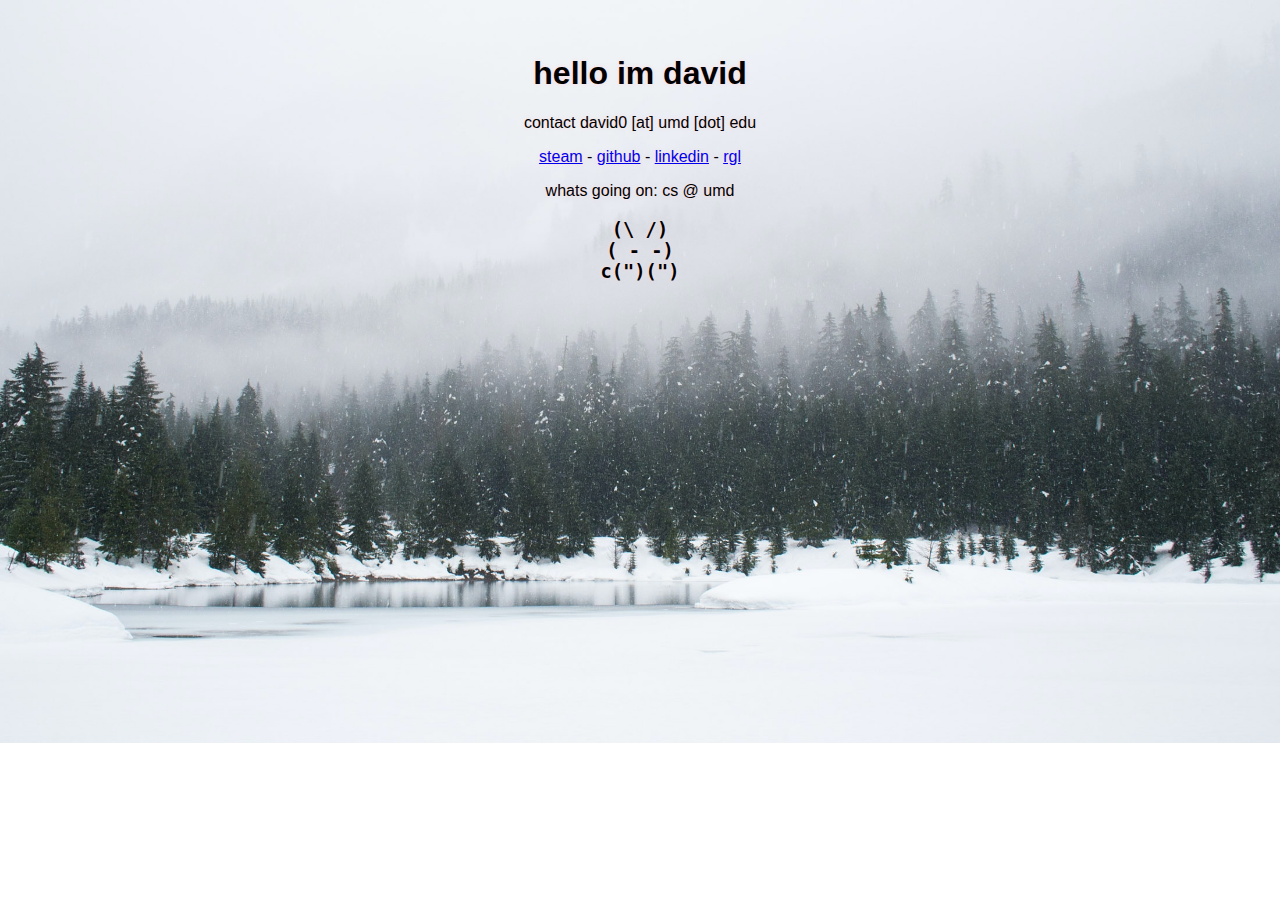
==== index.html @ 42715a10 "Update index.html" ====
<!DOCTYPE html>
<html>
  <head>
    <title>unlink the world, unlock the rest</title>
    <link rel="icon" type="image/x-icon" href="favicon.ico">
    <style>
  body {
   background-image: url('adam.jpg');
    background-repeat: no-repeat;
    background-size: 100% 110%;
  }
  </style>
  </head>
</html>

<p>&nbsp;</p>
<h1 style="text-align: center; text-shadow: 0 0 4px #fdd7de;font-family:Arial;">hello im david</h1>
<p style="text-align: center; text-shadow: 0 0 4px #fdd7de;font-family:Arial, sans-serif;">contact david0 [at] umd [dot] edu</p>
<p style="text-align: center; text-shadow: 0 0 4px #fdd7de;font-family:Arial, sans-serif;"><a href="https://www.steamcommunity.com/id/bunnygiris">steam</a>&nbsp;-&nbsp;<a href="https://github.com/david-umd">github</a>&nbsp;-&nbsp;<a href="https://www.linkedin.com/in/daviddiazmd/">linkedin</a>&nbsp;-&nbsp;<a href="https://rgl.gg/Public/PlayerProfile.aspx?p=76561198070040382">rgl</a></p>

<p style="text-align: center; text-shadow: 0 0 4px #fdd7de;font-family:Arial;">whats going on: cs @ umd</p>
  
<h3 style="text-align: center; text-shadow: 0 0 4px #fdd7de;font-family:NotoEmoji-Regular,monospace;, sans-serif;">(\ /)<br>( - -)<br>c(")(")</p>

<p align="center"><iframe style="border-radius:12px" src="https://open.spotify.com/embed/playlist/0EZ7Vbfd7WqLM6qs6xHvGf?utm_source=generator&theme=0" width="20%" height="352" frameBorder="0" allowfullscreen="" allow="autoplay; clipboard-write; encrypted-media; fullscreen; picture-in-picture" loading="lazy"></iframe></p>
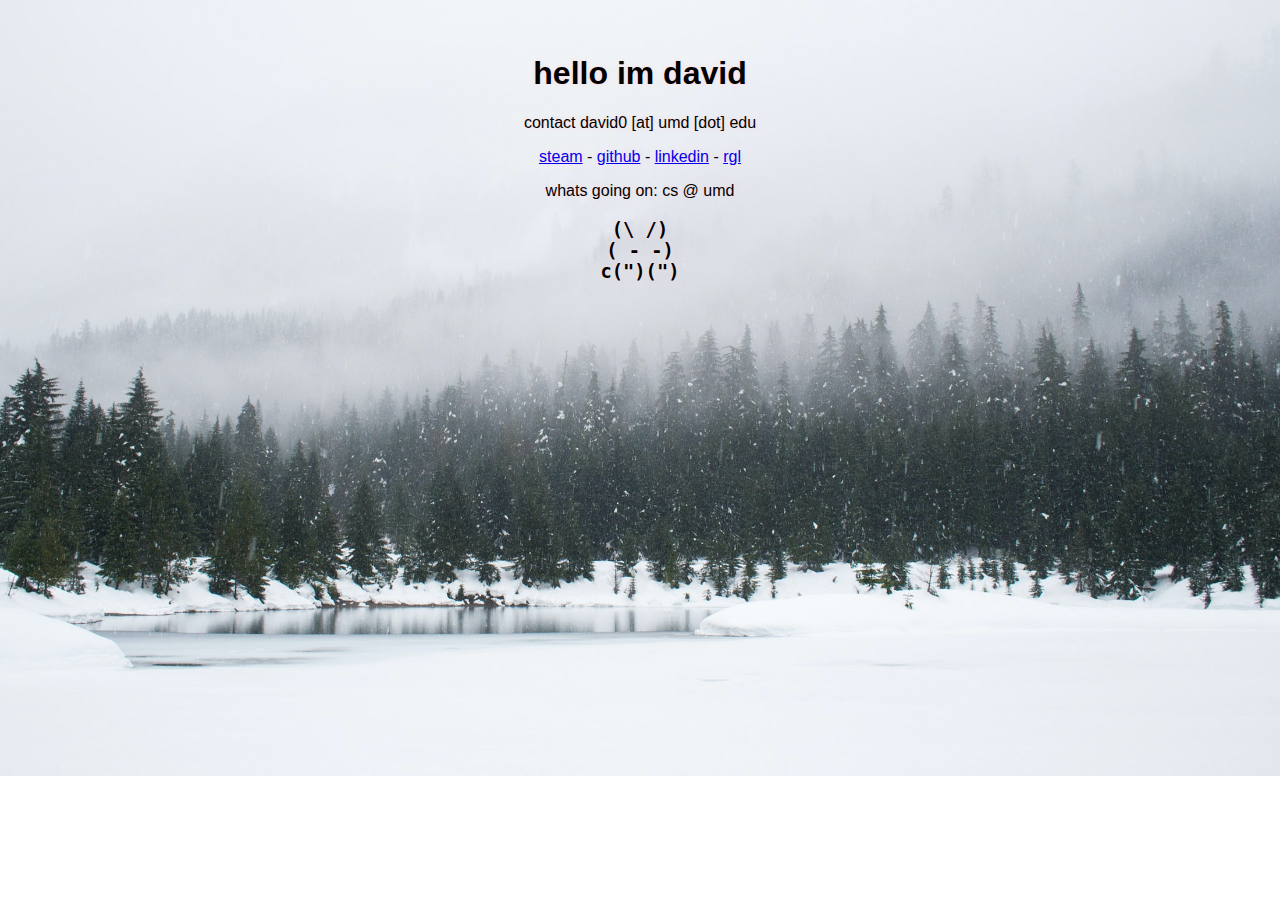
==== commit c80cdac2: "Update index.html" ====
--- a/index.html
+++ b/index.html
@@ -7,7 +7,7 @@
   body {
    background-image: url('adam.jpg');
     background-repeat: no-repeat;
-    background-size: 100% 110%;
+    background-size: 100% 115%;
   }
   </style>
   </head>
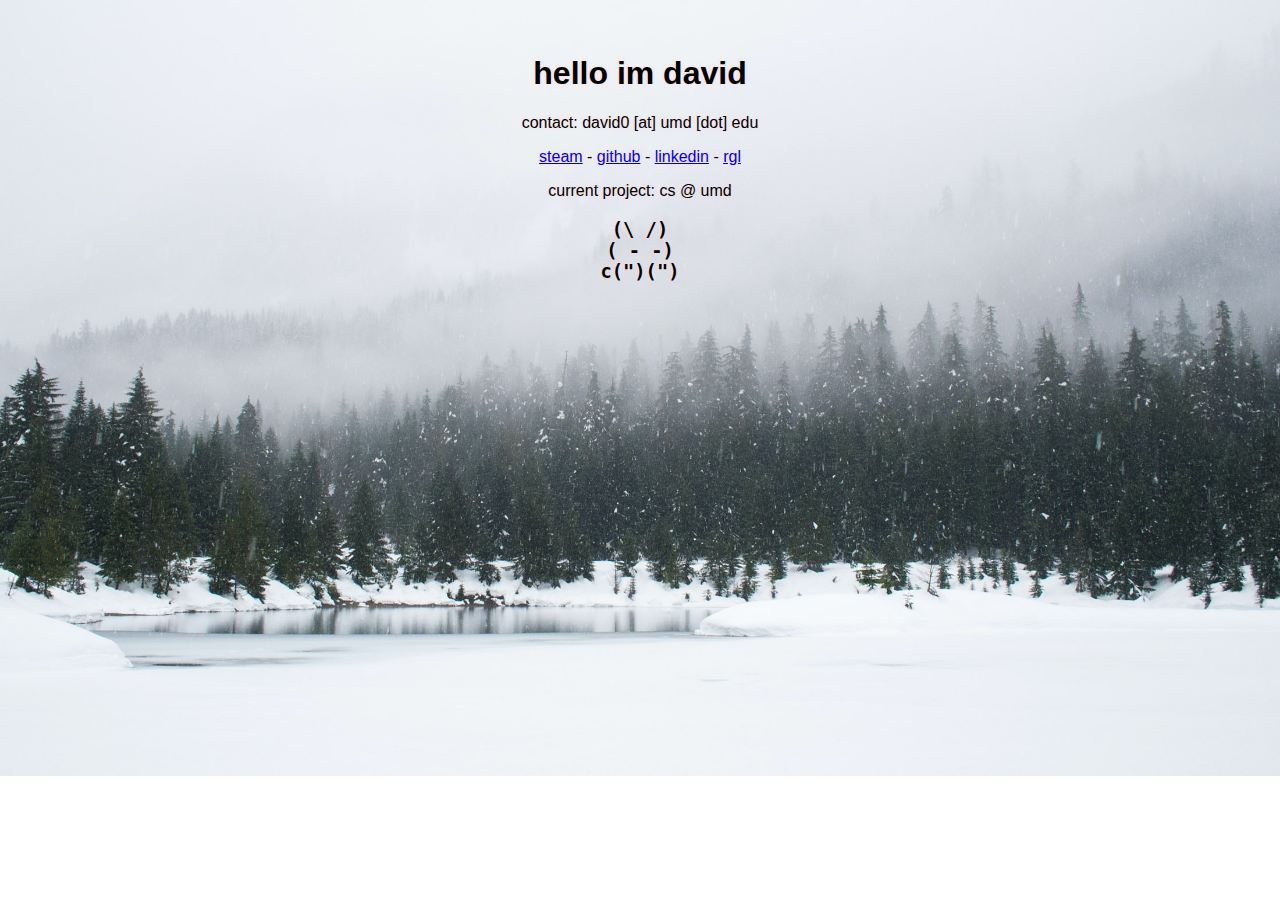
==== commit 21777c55: "Update index.html" ====
--- a/index.html
+++ b/index.html
@@ -2,7 +2,6 @@
 <html>
   <head>
     <title>unlink the world, unlock the rest</title>
-    <link rel="icon" type="image/x-icon" href="favicon.ico">
     <style>
   body {
    background-image: url('adam.jpg');
@@ -10,16 +9,16 @@
     background-size: 100% 115%;
   }
   </style>
+    <link rel="icon" type="image/x-icon" href="favicon.ico">
   </head>
 </html>
 
 <p>&nbsp;</p>
 <h1 style="text-align: center; text-shadow: 0 0 4px #fdd7de;font-family:Arial;">hello im david</h1>
-<p style="text-align: center; text-shadow: 0 0 4px #fdd7de;font-family:Arial, sans-serif;">contact david0 [at] umd [dot] edu</p>
-<p style="text-align: center; text-shadow: 0 0 4px #fdd7de;font-family:Arial, sans-serif;"><a href="https://www.steamcommunity.com/id/bunnygiris">steam</a>&nbsp;-&nbsp;<a href="https://github.com/david-umd">github</a>&nbsp;-&nbsp;<a href="https://www.linkedin.com/in/daviddiazmd/">linkedin</a>&nbsp;-&nbsp;<a href="https://rgl.gg/Public/PlayerProfile.aspx?p=76561198070040382">rgl</a></p>
-
-<p style="text-align: center; text-shadow: 0 0 4px #fdd7de;font-family:Arial;">whats going on: cs @ umd</p>
+<p style="text-align: center; text-shadow: 0 0 4px #fdd7de;font-family:Arial, sans-serif;">contact: david0 [at] umd [dot] edu</p>
+<p style="text-align: center; text-shadow: 0 0 4px #fdd7de;font-family:Arial, sans-serif;"><a href="https://steamcommunity.com/profiles/76561198070040382">steam</a>&nbsp;-&nbsp;<a href="https://github.com/david-umd">github</a>&nbsp;-&nbsp;<a href="https://www.linkedin.com/in/daviddiazmd/">linkedin</a>&nbsp;-&nbsp;<a href="https://rgl.gg/Public/PlayerProfile.aspx?p=76561198070040382">rgl</a></p>
+<p style="text-align: center; text-shadow: 0 0 4px #fdd7de;font-family:Arial;">current project: cs @ umd</p>
   
 <h3 style="text-align: center; text-shadow: 0 0 4px #fdd7de;font-family:NotoEmoji-Regular,monospace;, sans-serif;">(\ /)<br>( - -)<br>c(")(")</p>
 
-<p align="center"><iframe style="border-radius:12px" src="https://open.spotify.com/embed/playlist/0EZ7Vbfd7WqLM6qs6xHvGf?utm_source=generator&theme=0" width="20%" height="352" frameBorder="0" allowfullscreen="" allow="autoplay; clipboard-write; encrypted-media; fullscreen; picture-in-picture" loading="lazy"></iframe></p>
+<p align="center"><iframe style="border-radius:12px" src="https://open.spotify.com/embed/playlist/0EZ7Vbfd7WqLM6qs6xHvGf?utm_source=generator&theme=0" width="25%" height="352" frameBorder="0" allowfullscreen="" allow="autoplay; clipboard-write; encrypted-media; fullscreen; picture-in-picture" loading="lazy"></iframe></p>
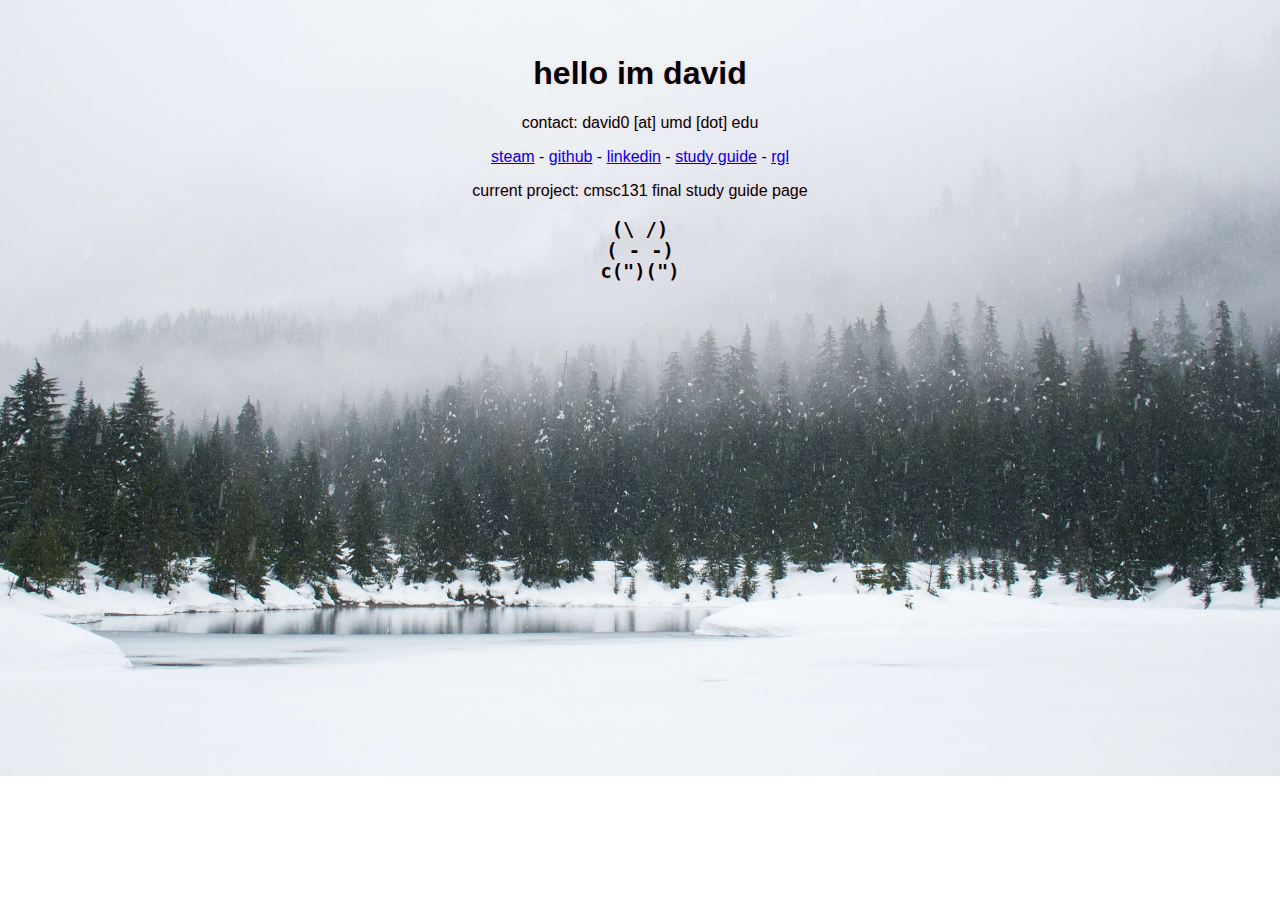
==== commit ce38e854: "add study guide link" ====
--- a/index.html
+++ b/index.html
@@ -1,5 +1,7 @@
 <!DOCTYPE html>
 <html>
+
+
   <head>
     <title>unlink the world, unlock the rest</title>
     <style>
@@ -16,8 +18,8 @@
 <p>&nbsp;</p>
 <h1 style="text-align: center; text-shadow: 0 0 4px #fdd7de;font-family:Arial;">hello im david</h1>
 <p style="text-align: center; text-shadow: 0 0 4px #fdd7de;font-family:Arial, sans-serif;">contact: david0 [at] umd [dot] edu</p>
-<p style="text-align: center; text-shadow: 0 0 4px #fdd7de;font-family:Arial, sans-serif;"><a href="https://steamcommunity.com/profiles/76561198070040382">steam</a>&nbsp;-&nbsp;<a href="https://github.com/david-umd">github</a>&nbsp;-&nbsp;<a href="https://www.linkedin.com/in/daviddiazmd/">linkedin</a>&nbsp;-&nbsp;<a href="https://rgl.gg/Public/PlayerProfile.aspx?p=76561198070040382">rgl</a></p>
-<p style="text-align: center; text-shadow: 0 0 4px #fdd7de;font-family:Arial;">current project: cs @ umd</p>
+<p style="text-align: center; text-shadow: 0 0 4px #fdd7de;font-family:Arial, sans-serif;"><a href="https://steamcommunity.com/profiles/76561198070040382">steam</a>&nbsp;-&nbsp;<a href="https://github.com/david-umd">github</a>&nbsp;-&nbsp;<a href="https://www.linkedin.com/in/daviddiazmd/">linkedin</a>&nbsp;-&nbsp;<a href="https://david-umd.github.io/studyguide">study guide</a>&nbsp;-&nbsp;<a href="https://rgl.gg/Public/PlayerProfile.aspx?p=76561198070040382">rgl</a></p>
+<p style="text-align: center; text-shadow: 0 0 4px #fdd7de;font-family:Arial;">current project: cmsc131 final study guide page</p>
   
 <h3 style="text-align: center; text-shadow: 0 0 4px #fdd7de;font-family:NotoEmoji-Regular,monospace;, sans-serif;">(\ /)<br>( - -)<br>c(")(")</p>
 
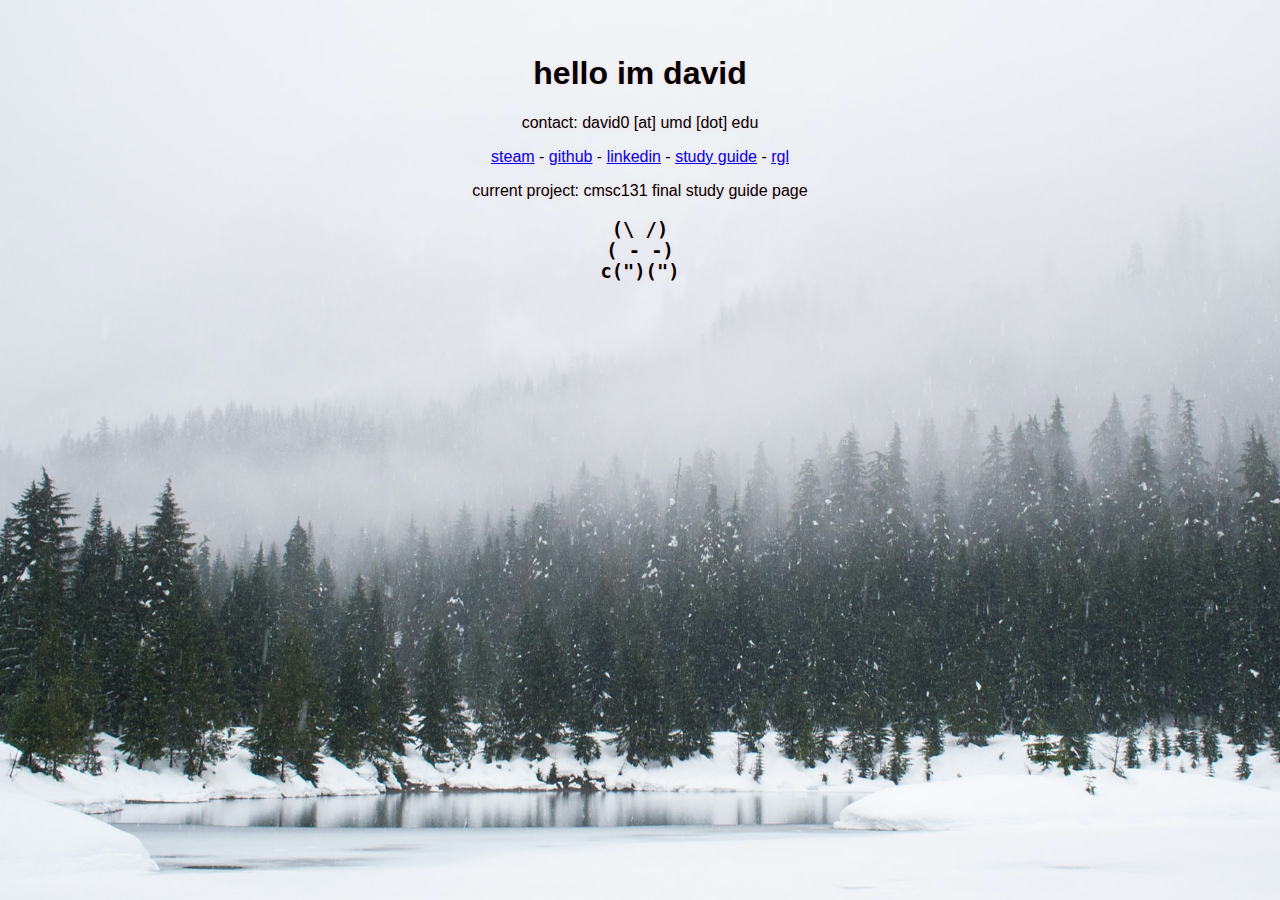
==== commit f7c5409c: "fix image" ====
--- a/index.html
+++ b/index.html
@@ -8,7 +8,7 @@
   body {
    background-image: url('adam.jpg');
     background-repeat: no-repeat;
-    background-size: 100% 115%;
+    background-size: 120% 150%;
   }
   </style>
     <link rel="icon" type="image/x-icon" href="favicon.ico">
